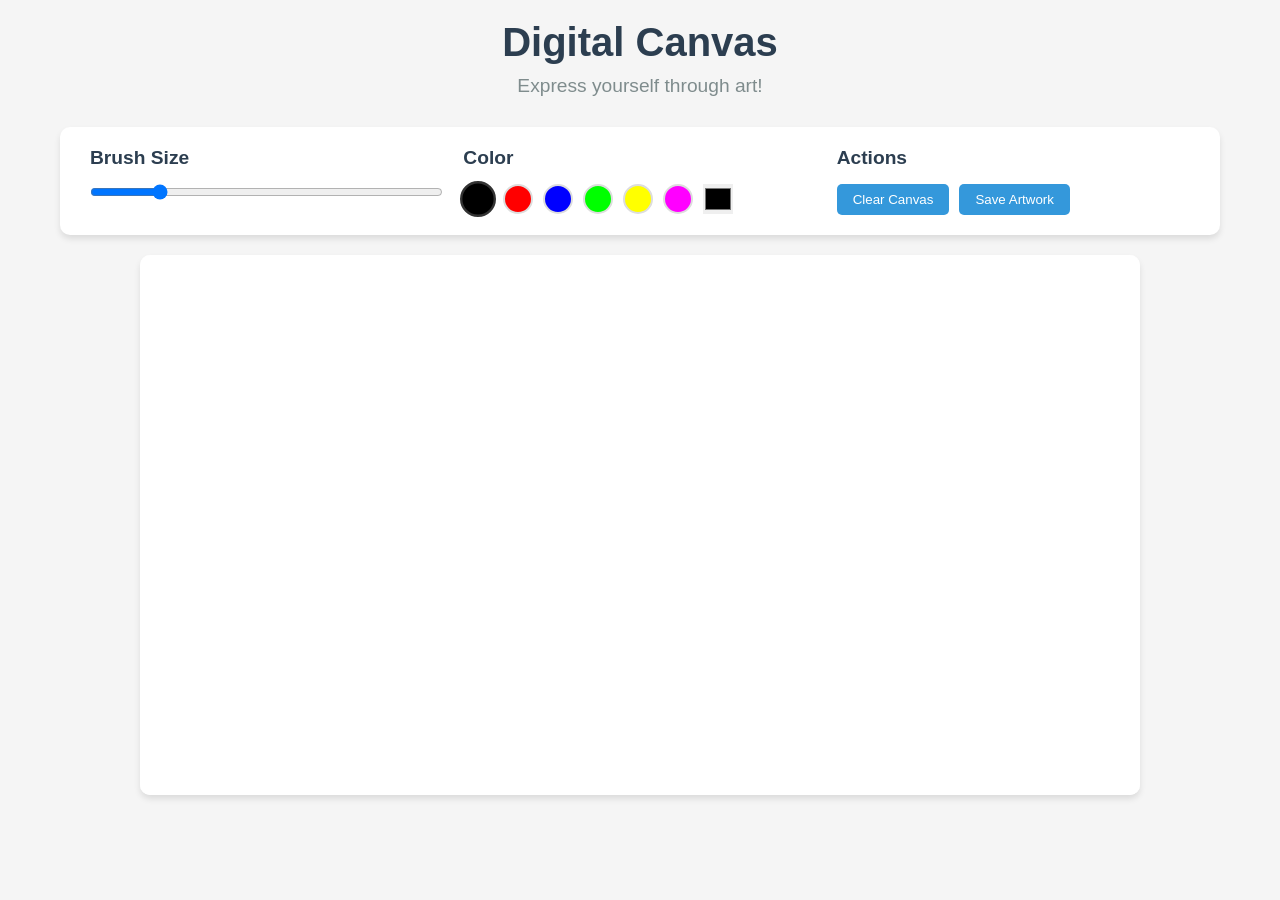
==== index.html @ 4eeb78e8 "v1: Make me" ====
<!DOCTYPE html>
<html lang="en">
<head>
    <meta charset="UTF-8">
    <meta name="viewport" content="width=device-width, initial-scale=1.0">
    <title>Digital Canvas</title>
    <link rel="stylesheet" href="styles.css">
</head>
<body>
    <div class="container">
        <div class="header">
            <h1>Digital Canvas</h1>
            <p>Express yourself through art!</p>
        </div>
        
        <div class="tools">
            <div class="tool-section">
                <h3>Brush Size</h3>
                <input type="range" id="brush-size" min="1" max="50" value="10">
            </div>
            
            <div class="tool-section">
                <h3>Color</h3>
                <div class="color-palette">
                    <button class="color-btn active" data-color="#000000" style="background-color: #000000;"></button>
                    <button class="color-btn" data-color="#ff0000" style="background-color: #ff0000;"></button>
                    <button class="color-btn" data-color="#0000ff" style="background-color: #0000ff;"></button>
                    <button class="color-btn" data-color="#00ff00" style="background-color: #00ff00;"></button>
                    <button class="color-btn" data-color="#ffff00" style="background-color: #ffff00;"></button>
                    <button class="color-btn" data-color="#ff00ff" style="background-color: #ff00ff;"></button>
                    <input type="color" id="custom-color" value="#000000">
                </div>
            </div>
            
            <div class="tool-section">
                <h3>Actions</h3>
                <div class="action-buttons">
                    <button id="clear-btn">Clear Canvas</button>
                    <button id="save-btn">Save Artwork</button>
                </div>
            </div>
        </div>
        
        <div class="canvas-container">
            <canvas id="drawing-canvas"></canvas>
        </div>
    </div>
    
    <script src="script.js"></script>
<script defer src="https://static.cloudflareinsights.com/beacon.min.js/v8c78df7c7c0f484497ecbca7046644da1771523124516" integrity="sha512-8DS7rgIrAmghBFwoOTujcf6D9rXvH8xm8JQ1Ja01h9QX8EzXldiszufYa4IFfKdLUKTTrnSFXLDkUEOTrZQ8Qg==" data-cf-beacon='{"version":"2024.11.0","token":"4c6229722a6346bc8eb5cb0e5eae5d41","server_timing":{"name":{"cfCacheStatus":true,"cfEdge":true,"cfExtPri":true,"cfL4":true,"cfOrigin":true,"cfSpeedBrain":true},"location_startswith":null}}' crossorigin="anonymous"></script>
</body>
</html>
---- styles.css ----
* {
    margin: 0;
    padding: 0;
    box-sizing: border-box;
    font-family: 'Arial', sans-serif;
}

body {
    background-color: #f5f5f5;
    color: #333;
}

.container {
    max-width: 1200px;
    margin: 0 auto;
    padding: 20px;
}

.header {
    text-align: center;
    margin-bottom: 30px;
}

.header h1 {
    font-size: 2.5rem;
    margin-bottom: 10px;
    color: #2c3e50;
}

.header p {
    font-size: 1.2rem;
    color: #7f8c8d;
}

.tools {
    display: flex;
    justify-content: space-around;
    flex-wrap: wrap;
    margin-bottom: 20px;
    background-color: #fff;
    padding: 20px;
    border-radius: 10px;
    box-shadow: 0 4px 6px rgba(0, 0, 0, 0.1);
}

.tool-section {
    flex: 1;
    min-width: 200px;
    margin: 0 10px;
}

.tool-section h3 {
    margin-bottom: 15px;
    font-size: 1.2rem;
    color: #2c3e50;
}

.color-palette {
    display: flex;
    flex-wrap: wrap;
    gap: 10px;
}

.color-btn {
    width: 30px;
    height: 30px;
    border-radius: 50%;
    border: 2px solid #ddd;
    cursor: pointer;
    transition: transform 0.2s;
}

.color-btn:hover, .color-btn.active {
    transform: scale(1.2);
    border: 2px solid #333;
}

#custom-color {
    width: 30px;
    height: 30px;
    border: none;
    cursor: pointer;
}

#brush-size {
    width: 100%;
}

.action-buttons {
    display: flex;
    gap: 10px;
}

.action-buttons button {
    padding: 8px 16px;
    background-color: #3498db;
    color: white;
    border: none;
    border-radius: 5px;
    cursor: pointer;
    transition: background-color 0.2s;
}

.action-buttons button:hover {
    background-color: #2980b9;
}

.canvas-container {
    display: flex;
    justify-content: center;
}

#drawing-canvas {
    background-color: white;
    border-radius: 10px;
    box-shadow: 0 4px 6px rgba(0, 0, 0, 0.1);
    cursor: crosshair;
}

@media (max-width: 768px) {
    .tool-section {
        margin: 10px 0;
    }
    
    .tools {
        flex-direction: column;
    }
}
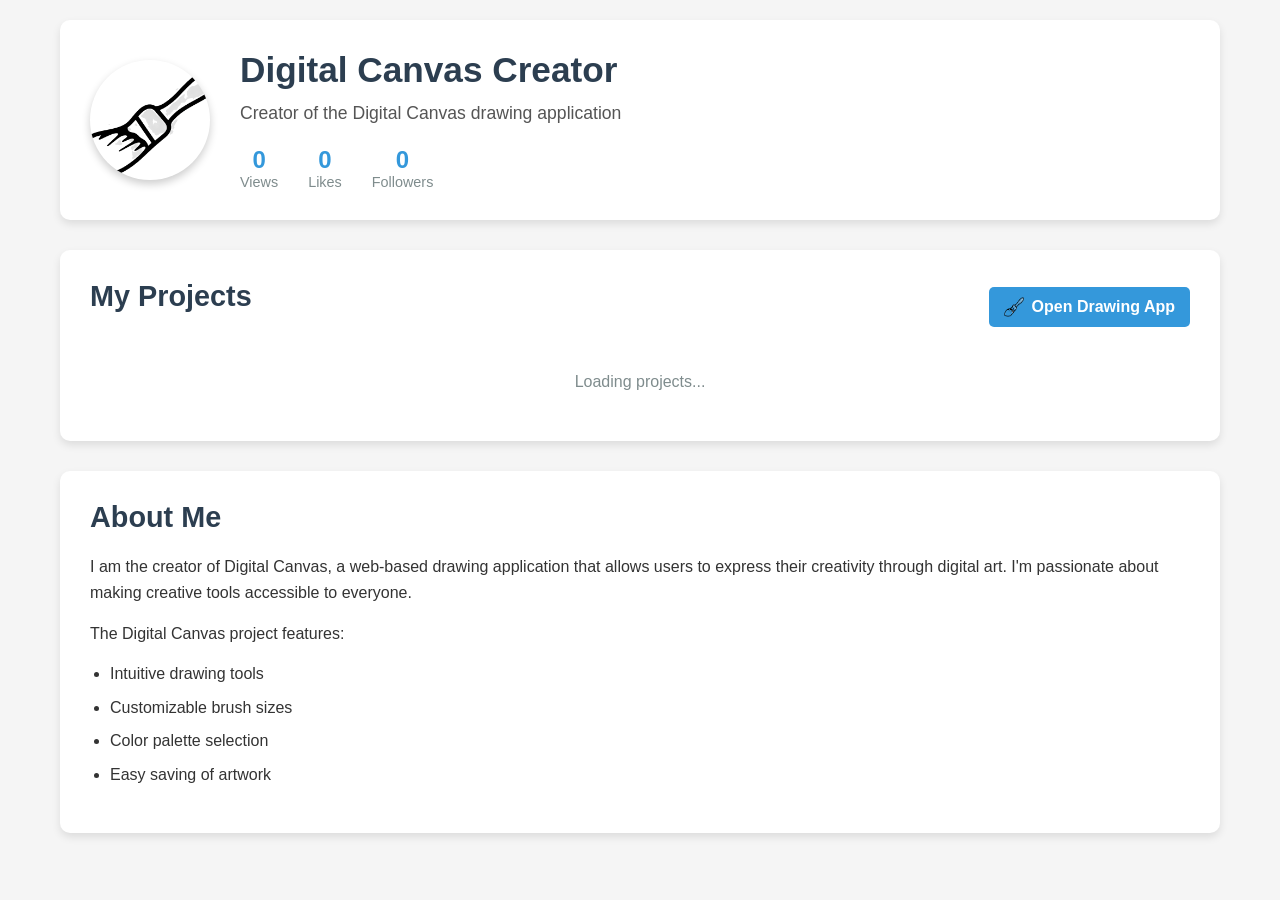
==== commit 4a928a86: "v2: I ment like using metadata and creator of this page to make a profile page that suits me the cre" ====
--- a/index.html
+++ b/index.html
@@ -3,46 +3,63 @@
 <head>
     <meta charset="UTF-8">
     <meta name="viewport" content="width=device-width, initial-scale=1.0">
-    <title>Digital Canvas</title>
+    <title>Creator Profile</title>
     <link rel="stylesheet" href="styles.css">
 </head>
 <body>
     <div class="container">
-        <div class="header">
-            <h1>Digital Canvas</h1>
-            <p>Express yourself through art!</p>
-        </div>
-        
-        <div class="tools">
-            <div class="tool-section">
-                <h3>Brush Size</h3>
-                <input type="range" id="brush-size" min="1" max="50" value="10">
-            </div>
-            
-            <div class="tool-section">
-                <h3>Color</h3>
-                <div class="color-palette">
-                    <button class="color-btn active" data-color="#000000" style="background-color: #000000;"></button>
-                    <button class="color-btn" data-color="#ff0000" style="background-color: #ff0000;"></button>
-                    <button class="color-btn" data-color="#0000ff" style="background-color: #0000ff;"></button>
-                    <button class="color-btn" data-color="#00ff00" style="background-color: #00ff00;"></button>
-                    <button class="color-btn" data-color="#ffff00" style="background-color: #ffff00;"></button>
-                    <button class="color-btn" data-color="#ff00ff" style="background-color: #ff00ff;"></button>
-                    <input type="color" id="custom-color" value="#000000">
+        <div class="profile-header">
+            <div class="profile-info">
+                <div class="avatar-container">
+                    <img id="creator-avatar" src="brush-icon.png" alt="Creator Avatar">
                 </div>
-            </div>
-            
-            <div class="tool-section">
-                <h3>Actions</h3>
-                <div class="action-buttons">
-                    <button id="clear-btn">Clear Canvas</button>
-                    <button id="save-btn">Save Artwork</button>
+                <div class="creator-details">
+                    <h1 id="creator-name">Loading...</h1>
+                    <p id="creator-description" class="bio">Loading...</p>
+                    <div class="creator-stats">
+                        <div class="stat">
+                            <span id="total-views">0</span>
+                            <span class="label">Views</span>
+                        </div>
+                        <div class="stat">
+                            <span id="total-likes">0</span>
+                            <span class="label">Likes</span>
+                        </div>
+                        <div class="stat">
+                            <span id="total-followers">0</span>
+                            <span class="label">Followers</span>
+                        </div>
+                    </div>
                 </div>
             </div>
         </div>
         
-        <div class="canvas-container">
-            <canvas id="drawing-canvas"></canvas>
+        <div class="content-section">
+            <div class="section-header">
+                <h2>My Projects</h2>
+                <a id="drawing-app-link" href="canvas.html" class="action-btn">
+                    <img src="brush-icon.png" alt="Brush">
+                    Open Drawing App
+                </a>
+            </div>
+            
+            <div id="projects-container" class="projects-grid">
+                <div class="loading-projects">Loading projects...</div>
+            </div>
+        </div>
+        
+        <div class="content-section">
+            <h2>About Me</h2>
+            <div class="about-content">
+                <p>I am the creator of Digital Canvas, a web-based drawing application that allows users to express their creativity through digital art. I'm passionate about making creative tools accessible to everyone.</p>
+                <p>The Digital Canvas project features:</p>
+                <ul>
+                    <li>Intuitive drawing tools</li>
+                    <li>Customizable brush sizes</li>
+                    <li>Color palette selection</li>
+                    <li>Easy saving of artwork</li>
+                </ul>
+            </div>
         </div>
     </div>
     
--- a/styles.css
+++ b/styles.css
@@ -16,18 +16,214 @@
     padding: 20px;
 }
 
-.header {
+/* Profile styles */
+.profile-header {
+    background-color: #fff;
+    border-radius: 10px;
+    box-shadow: 0 4px 8px rgba(0, 0, 0, 0.1);
+    padding: 30px;
+    margin-bottom: 30px;
+}
+
+.profile-info {
+    display: flex;
+    align-items: center;
+    gap: 30px;
+}
+
+.avatar-container {
+    width: 120px;
+    height: 120px;
+    border-radius: 50%;
+    overflow: hidden;
+    box-shadow: 0 4px 8px rgba(0, 0, 0, 0.2);
+    flex-shrink: 0;
+}
+
+.avatar-container img {
+    width: 100%;
+    height: 100%;
+    object-fit: cover;
+}
+
+.creator-details {
+    flex-grow: 1;
+}
+
+.creator-details h1 {
+    font-size: 2.2rem;
+    margin-bottom: 10px;
+    color: #2c3e50;
+}
+
+.bio {
+    font-size: 1.1rem;
+    color: #555;
+    margin-bottom: 20px;
+    line-height: 1.5;
+}
+
+.creator-stats {
+    display: flex;
+    gap: 30px;
+}
+
+.stat {
+    display: flex;
+    flex-direction: column;
+    align-items: center;
+}
+
+.stat span:first-child {
+    font-size: 1.5rem;
+    font-weight: bold;
+    color: #3498db;
+}
+
+.label {
+    font-size: 0.9rem;
+    color: #7f8c8d;
+}
+
+.content-section {
+    background-color: #fff;
+    border-radius: 10px;
+    box-shadow: 0 4px 8px rgba(0, 0, 0, 0.1);
+    padding: 30px;
+    margin-bottom: 30px;
+}
+
+.section-header {
+    display: flex;
+    justify-content: space-between;
+    align-items: center;
+    margin-bottom: 20px;
+}
+
+.content-section h2 {
+    font-size: 1.8rem;
+    color: #2c3e50;
+    margin-bottom: 20px;
+}
+
+.action-btn {
+    display: flex;
+    align-items: center;
+    gap: 8px;
+    background-color: #3498db;
+    color: white;
+    padding: 10px 15px;
+    border-radius: 5px;
+    text-decoration: none;
+    font-weight: bold;
+    transition: background-color 0.3s;
+}
+
+.action-btn:hover {
+    background-color: #2980b9;
+}
+
+.action-btn img {
+    width: 20px;
+    height: 20px;
+}
+
+.projects-grid {
+    display: grid;
+    grid-template-columns: repeat(auto-fill, minmax(280px, 1fr));
+    gap: 20px;
+}
+
+.project-card {
+    background-color: #fff;
+    border-radius: 8px;
+    overflow: hidden;
+    box-shadow: 0 2px 5px rgba(0, 0, 0, 0.1);
+    transition: transform 0.3s, box-shadow 0.3s;
+}
+
+.project-card:hover {
+    transform: translateY(-5px);
+    box-shadow: 0 5px 15px rgba(0, 0, 0, 0.1);
+}
+
+.project-image img {
+    width: 100%;
+    aspect-ratio: 16/9;
+    object-fit: cover;
+}
+
+.project-info {
+    padding: 15px;
+}
+
+.project-info h3 {
+    font-size: 1.2rem;
+    margin-bottom: 8px;
+    color: #2c3e50;
+}
+
+.project-info p {
+    font-size: 0.9rem;
+    color: #7f8c8d;
+    margin-bottom: 10px;
+    line-height: 1.4;
+    max-height: 3.8em;
+    overflow: hidden;
+    text-overflow: ellipsis;
+    display: -webkit-box;
+    -webkit-line-clamp: 2;
+    -webkit-box-orient: vertical;
+}
+
+.project-stats {
+    display: flex;
+    gap: 15px;
+    font-size: 0.9rem;
+    color: #7f8c8d;
+}
+
+.stat-icon {
+    font-style: normal;
+}
+
+.loading-projects, .no-projects, .error-message {
+    grid-column: 1 / -1;
+    padding: 20px;
+    text-align: center;
+    color: #7f8c8d;
+}
+
+.about-content {
+    line-height: 1.6;
+}
+
+.about-content p {
+    margin-bottom: 15px;
+}
+
+.about-content ul {
+    margin-left: 20px;
+    margin-bottom: 15px;
+}
+
+.about-content li {
+    margin-bottom: 8px;
+}
+
+/* Drawing canvas page styles */
+.canvas-page .header {
     text-align: center;
     margin-bottom: 30px;
 }
 
-.header h1 {
+.canvas-page .header h1 {
     font-size: 2.5rem;
     margin-bottom: 10px;
     color: #2c3e50;
 }
 
-.header p {
+.canvas-page .header p {
     font-size: 1.2rem;
     color: #7f8c8d;
 }
@@ -91,7 +287,7 @@
     gap: 10px;
 }
 
-.action-buttons button {
+.action-buttons button, .profile-link {
     padding: 8px 16px;
     background-color: #3498db;
     color: white;
@@ -99,9 +295,13 @@
     border-radius: 5px;
     cursor: pointer;
     transition: background-color 0.2s;
-}
-
-.action-buttons button:hover {
+    text-decoration: none;
+    display: inline-block;
+    text-align: center;
+    font-size: 14px;
+}
+
+.action-buttons button:hover, .profile-link:hover {
     background-color: #2980b9;
 }
 
@@ -118,6 +318,11 @@
 }
 
 @media (max-width: 768px) {
+    .profile-info {
+        flex-direction: column;
+        text-align: center;
+    }
+    
     .tool-section {
         margin: 10px 0;
     }
@@ -125,5 +330,18 @@
     .tools {
         flex-direction: column;
     }
-}
-
+    
+    .creator-stats {
+        justify-content: center;
+    }
+    
+    .section-header {
+        flex-direction: column;
+        gap: 15px;
+    }
+    
+    .action-btn {
+        width: 100%;
+        justify-content: center;
+    }
+}
